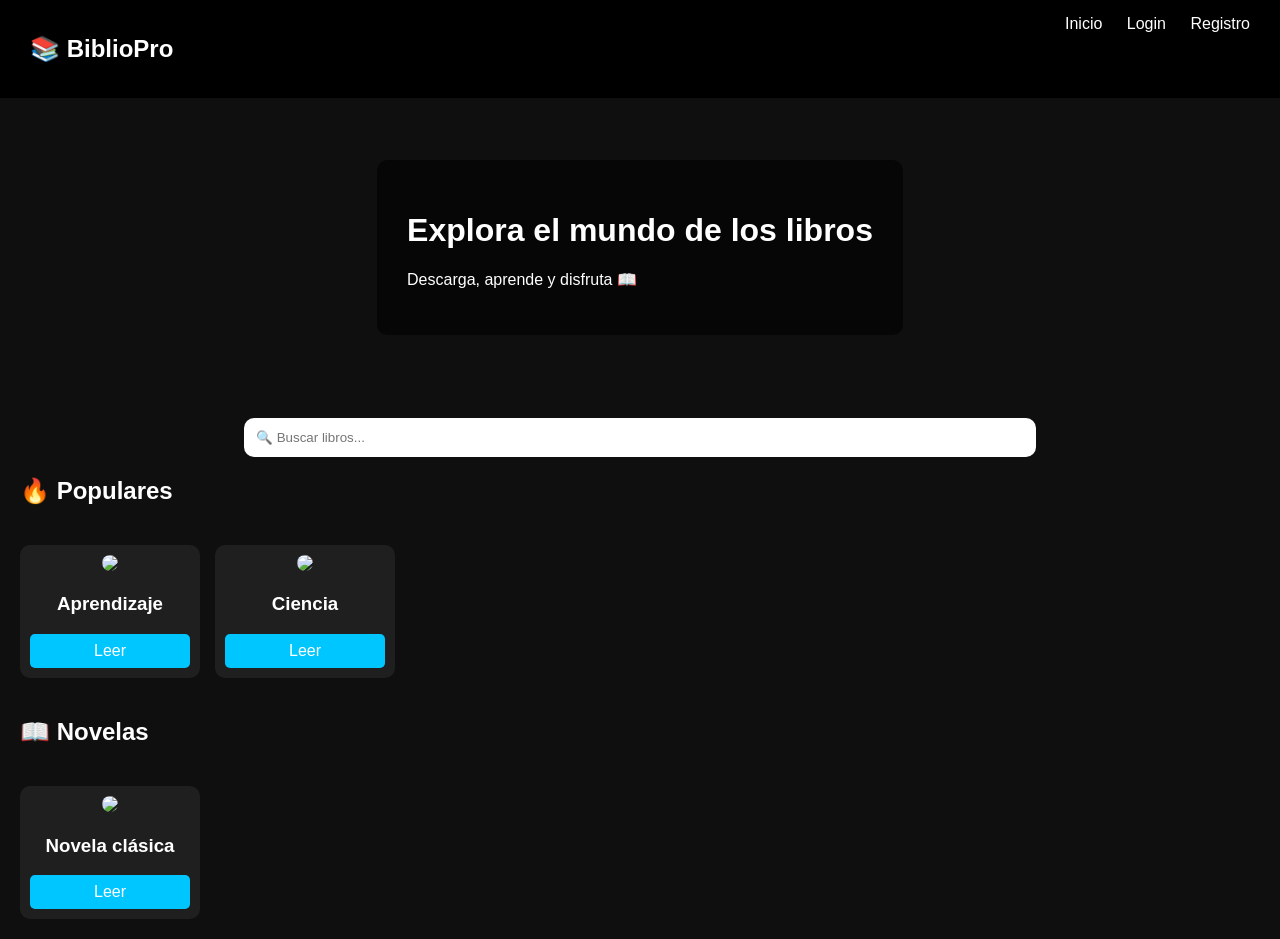
==== biblioteca-virtual/index.html @ 5e2e0592 "Add files via upload" ====
<!DOCTYPE html>
<html lang="es">
<head>
<meta charset="UTF-8">
<title>Biblioteca Virtual PRO</title>
<link rel="stylesheet" href="estilos.css">
</head>
<body>

<nav class="navbar">
    <h2>📚 BiblioPro</h2>
    <div>
        <a href="index.html">Inicio</a>
        <a href="login.html">Login</a>
        <a href="registro.html">Registro</a>
    </div>
</nav>

<header class="hero">
    <div class="overlay">
        <h1>Explora el mundo de los libros</h1>
        <p>Descarga, aprende y disfruta 📖</p>
    </div>
</header>

<input type="text" id="buscador" placeholder="🔍 Buscar libros..." onkeyup="buscarLibro()">

<h2 class="categoria">🔥 Populares</h2>
<div class="fila">

    <div class="libro">
        <img src="https://covers.openlibrary.org/b/id/8231996-L.jpg">
        <h3>Aprendizaje</h3>
        <a href="libro1.pdf" download>Leer</a>
    </div>

    <div class="libro">
        <img src="https://covers.openlibrary.org/b/id/240726-L.jpg">
        <h3>Ciencia</h3>
        <a href="libro1.pdf" download>Leer</a>
    </div>

</div>

<h2 class="categoria">📖 Novelas</h2>
<div class="fila">

    <div class="libro">
        <img src="https://covers.openlibrary.org/b/id/8228691-L.jpg">
        <h3>Novela clásica</h3>
        <a href="libro1.pdf" download>Leer</a>
    </div>

</div>

<script src="script.js"></script>

</body>
</html>
---- biblioteca-virtual/estilos.css ----
body {
    margin: 0;
    font-family: 'Segoe UI', sans-serif;
    background: #0f0f0f;
    color: white;
}

/* NAVBAR */
.navbar {
    display: flex;
    justify-content: space-between;
    padding: 15px 30px;
    background: black;
}

.navbar a {
    color: white;
    margin-left: 20px;
    text-decoration: none;
}

.navbar a:hover {
    color: #00c6ff;
}

/* HERO */
.hero {
    height: 300px;
    background: url("https://images.unsplash.com/photo-1512820790803-83ca734da794") center/cover;
    display: flex;
    align-items: center;
    justify-content: center;
}

.overlay {
    background: rgba(0,0,0,0.6);
    padding: 30px;
    border-radius: 10px;
}

/* BUSCADOR */
#buscador {
    display: block;
    margin: 20px auto;
    padding: 12px;
    width: 60%;
    border-radius: 10px;
    border: none;
}

/* CATEGORIA */
.categoria {
    margin-left: 20px;
}

/* FILAS */
.fila {
    display: flex;
    gap: 15px;
    overflow-x: auto;
    padding: 20px;
}

/* TARJETAS */
.libro {
    min-width: 160px;
    background: #1f1f1f;
    border-radius: 10px;
    padding: 10px;
    text-align: center;
    transition: 0.3s;
}

.libro:hover {
    transform: scale(1.1);
}

/* IMAGEN */
.libro img {
    width: 100%;
    border-radius: 10px;
}

/* BOTON */
.libro a {
    display: block;
    margin-top: 10px;
    padding: 8px;
    background: #00c6ff;
    color: white;
    border-radius: 5px;
    text-decoration: none;
}

.libro a:hover {
    background: #0072ff;
}

/* ANIMACION */
body {
    animation: fade 1s ease;
}

@keyframes fade {
    from {opacity:0;}
    to {opacity:1;}
}
/* ANIMACIÓN DE ENTRADA GENERAL */
body {
    animation: aparecer 1s ease;
}

@keyframes aparecer {
    from {
        opacity: 0;
        transform: translateY(20px);
    }
    to {
        opacity: 1;
        transform: translateY(0);
    }
}

/* ANIMACIÓN TARJETAS */
.libro {
    animation: fadeIn 0.8s ease;
}

@keyframes fadeIn {
    from {
        opacity: 0;
        transform: scale(0.9);
    }
    to {
        opacity: 1;
        transform: scale(1);
    }
}

/* EFECTO HOVER PRO */
.libro:hover {
    transform: scale(1.1) rotate(1deg);
    transition: 0.3s;
}

/* BOTONES CON EFECTO */
.libro a {
    transition: 0.3s;
}

.libro a:hover {
    transform: scale(1.1);
}
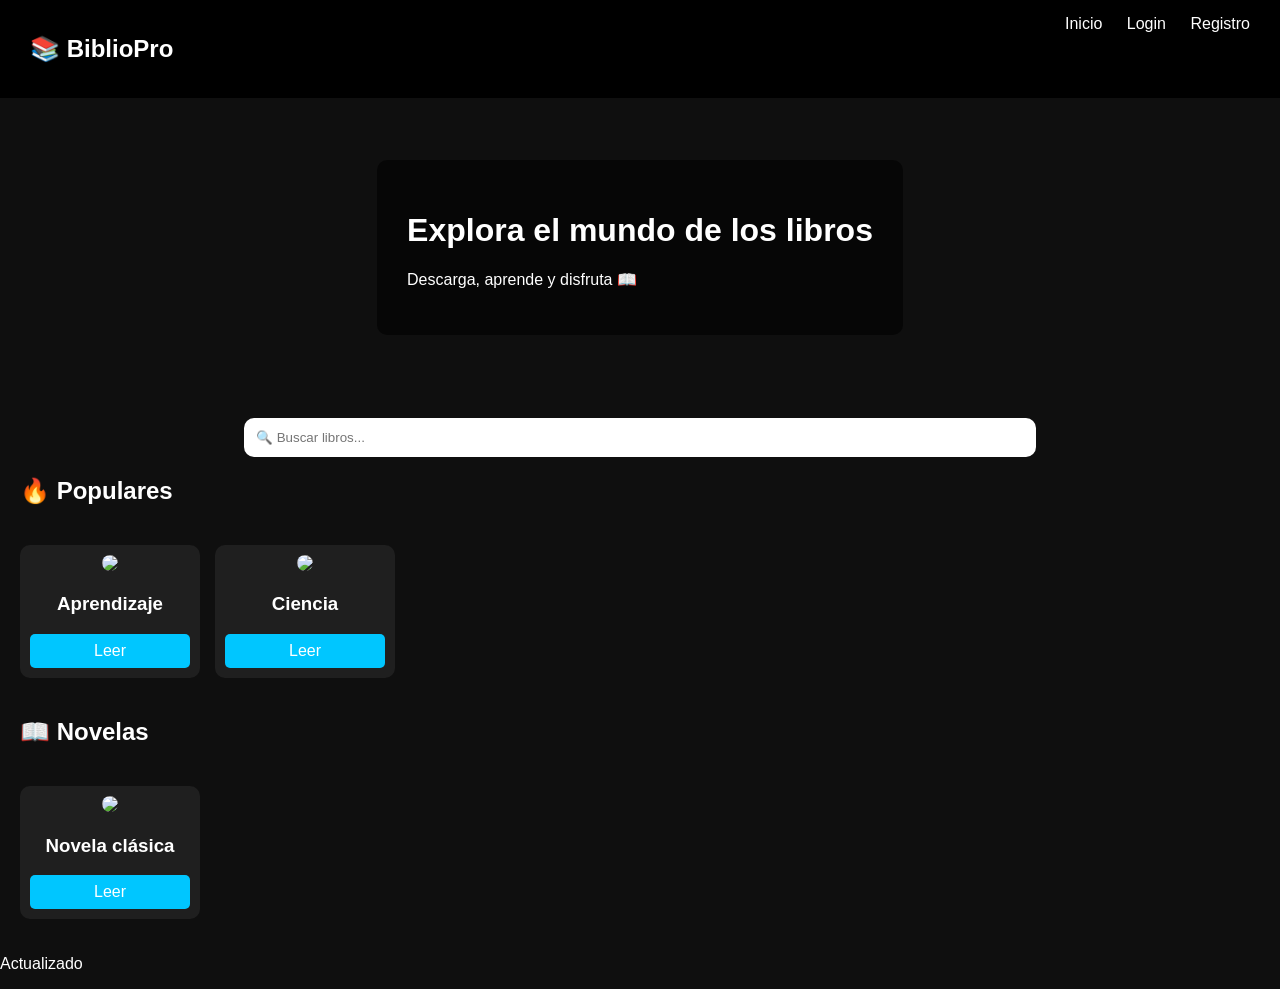
==== commit 7d1125dd: "Update index.html" ====
--- a/biblioteca-virtual/index.html
+++ b/biblioteca-virtual/index.html
@@ -56,4 +56,5 @@
 <script src="script.js"></script>
 
 </body>
-</html>+</html>
+<p>Actualizado</p>
